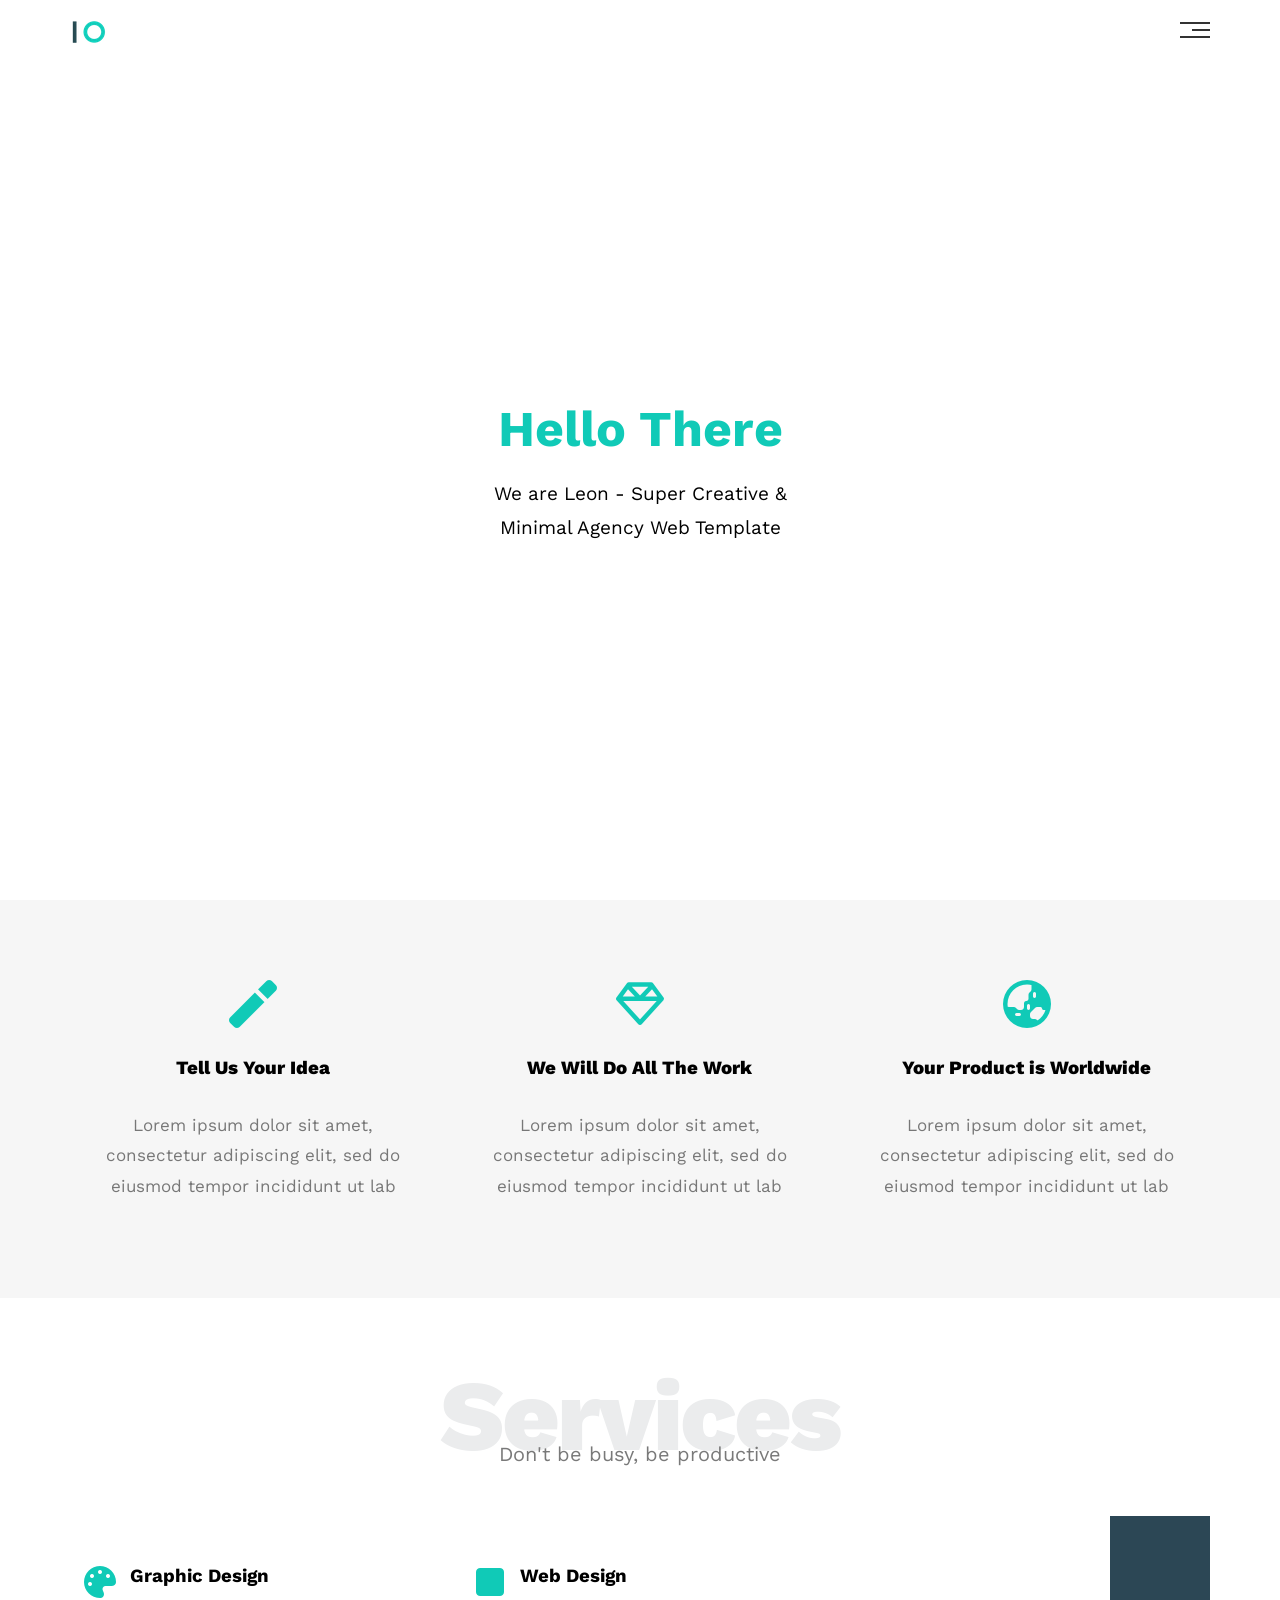
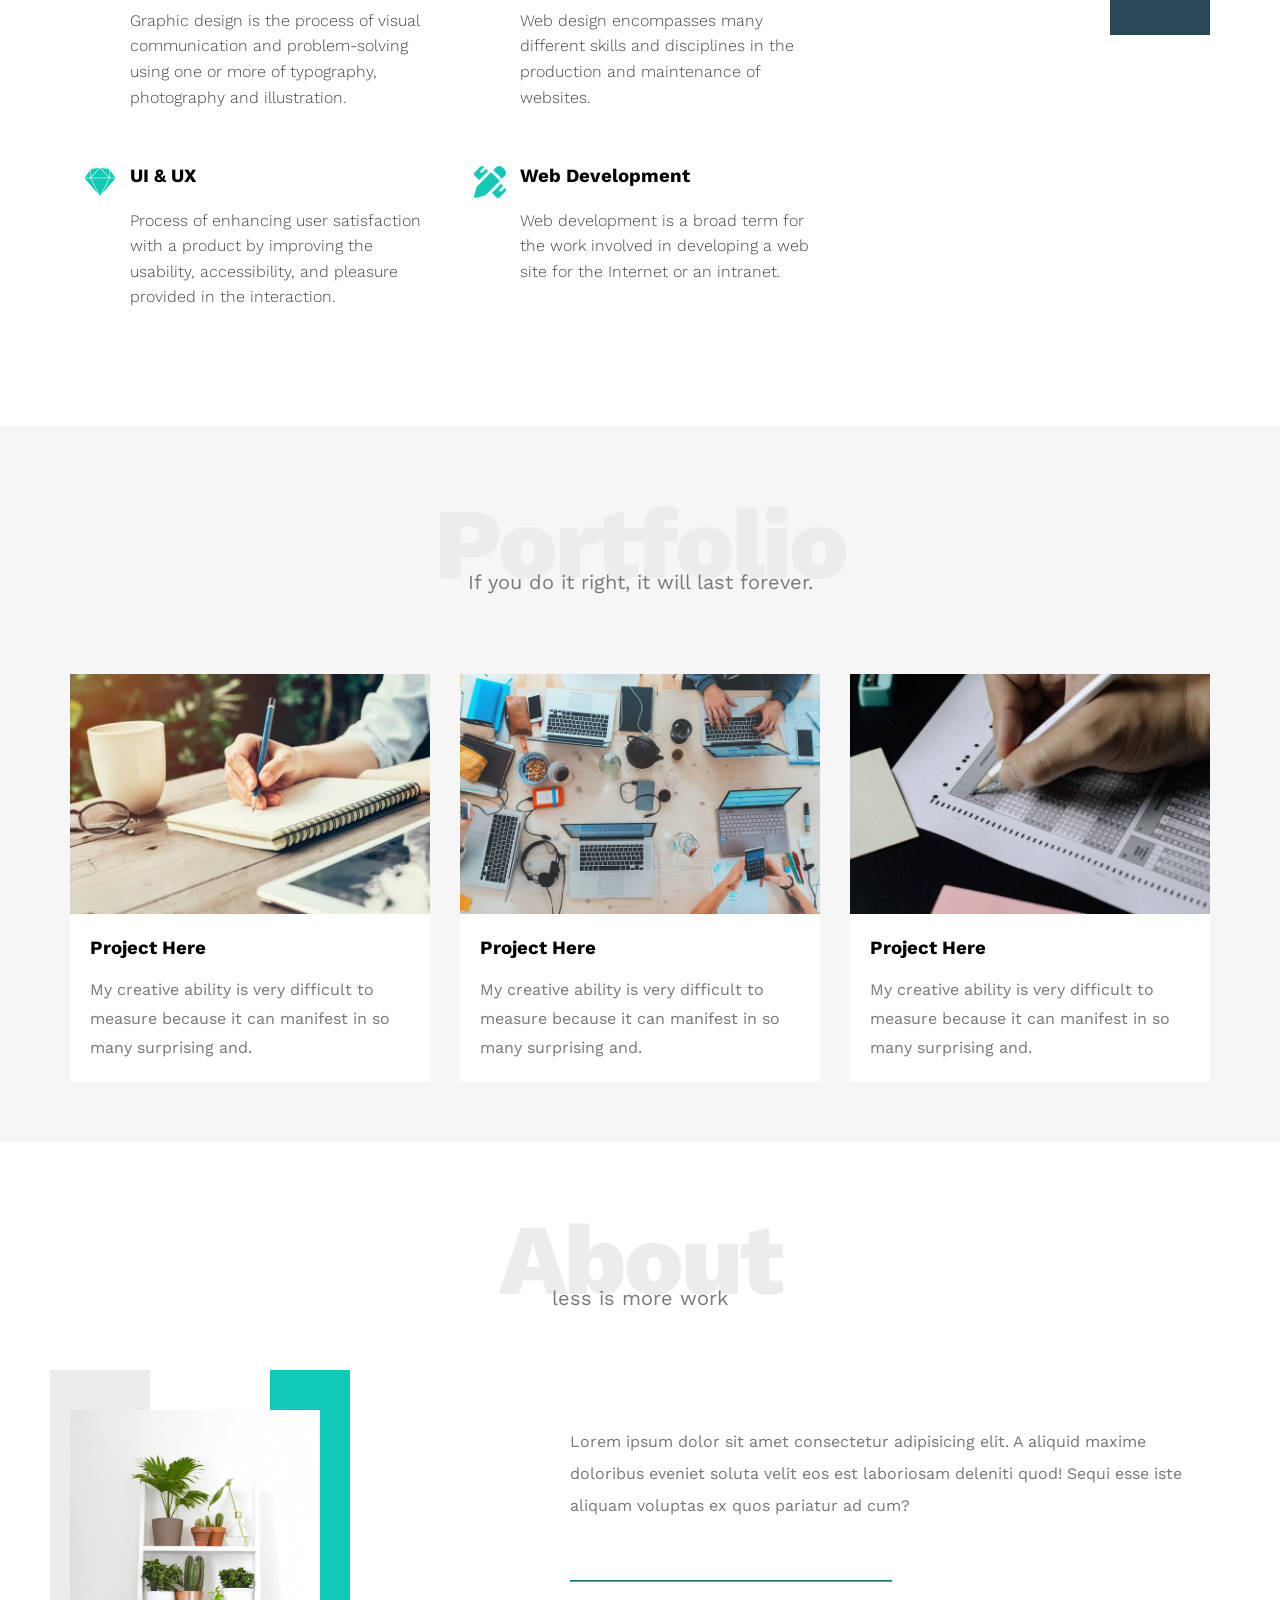
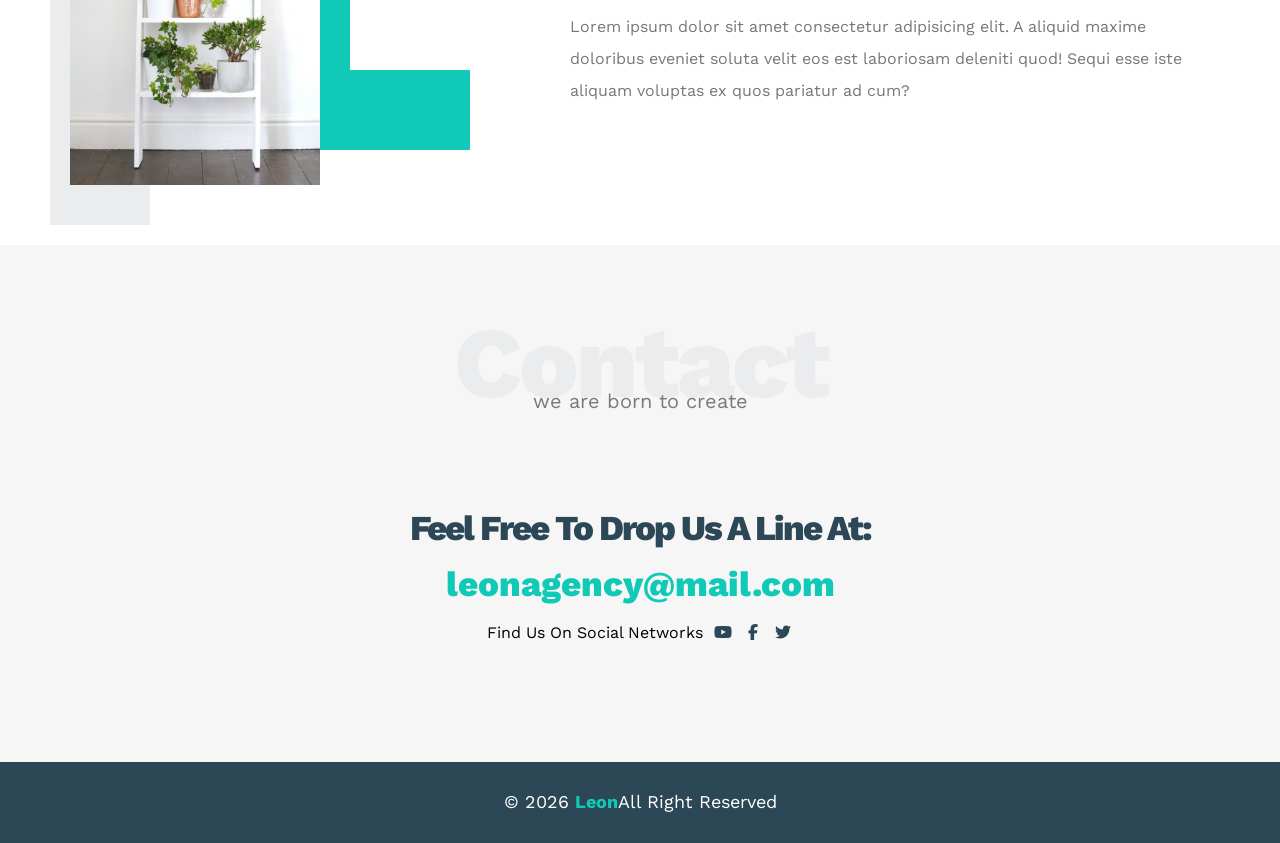
==== index.html @ 98097ae4 "added the html file" ====
<!DOCTYPE html>
<html lang="en">
<head>
    <meta charset="UTF-8">
    <meta name="viewport" content="width=device-width, initial-scale=1.0">
    <title>Leon | Template One</title>
        <!-- Css the main file -->
<link rel="stylesheet" href="css/leo.css" />
<!-- End -->
<!-- Render all Elements Normally -->
<link rel="stylesheet" href="css/normalize.css" />
<!-- End -->
 <!-- All.min.css File -->
<link rel="stylesheet" href="css/all.min.css">
<!-- Google Fonts -->
<link rel="preconnect" href="https://fonts.googleapis.com">
<link rel="preconnect" href="https://fonts.gstatic.com" crossorigin>
<!-- Fontawesomeicons -->
<link href="https://fonts.googleapis.com/css2?family=Work+Sans:ital,wght@0,100..900;1,100..900&display=swap" rel="stylesheet">
 <!-- <script src="https://kit.fontawesome.com/42f8b784bb.js" crossorigin="anonymous"></script> -->
<!-- End Google Fonts -->
</head>
<body>
<!-- Start Header -->
    <div class="header">
      <div class="container">
        <img decoding="async" class="logo" src="Images/logo.png" alt="" />
        <div class="links">
          <span class="icon">
            <span></span>
            <span></span>
            <span></span>
          </span>
          <ul>
            <li><a href="#services">Services</a></li>
            <li><a href="#portfolio">Portfolio</a></li>
            <li><a href="#about">About</a></li>
            <li><a href="#contact">Contact</a></li>
          </ul>
        </div>
      </div>
    </div>
    <!-- End Header -->
    <!-- Start Landing Section -->
    <div class="landing">
      <div class="intro-text">
        <h1>Hello There</h1>
        <p>We are Leon - Super Creative & Minimal Agency Web Template</p>
      </div>
    </div>
    <!-- End Landing Section -->
    <!-- Start Features -->
    <div class="features">
      <div class="container">
        <div class="feat">
          <i class="fas fa-magic fa-3x"></i>
          <h3>Tell Us Your Idea</h3>
          <p>Lorem ipsum dolor sit amet, consectetur adipiscing elit, sed do eiusmod tempor incididunt ut lab</p>
        </div>
        <div class="feat">
          <i class="far fa-gem fa-3x"></i>
          <h3>We Will Do All The Work</h3>
          <p>Lorem ipsum dolor sit amet, consectetur adipiscing elit, sed do eiusmod tempor incididunt ut lab</p>
        </div>
        <div class="feat">
          <i class="fas fa-globe-asia fa-3x"></i>
          <h3>Your Product is Worldwide</h3>
          <p>Lorem ipsum dolor sit amet, consectetur adipiscing elit, sed do eiusmod tempor incididunt ut lab</p>
        </div>
      </div>
    </div>
    <!-- End Features -->
    <!-- Start Services -->
    <div class="services" id="services">
      <div class="container">
        <h2 class="special-heading">Services</h2>
        <p>Don't be busy, be productive</p>
        <div class="services-content">
          <div class="col">
            <!-- Start Service -->
            <div class="srv">
              <i class="fa-solid fa-palette fa-2x"></i>
              <div class="text">
                <h3>Graphic Design</h3>
                <p>
                  Graphic design is the process of visual communication and problem-solving using one or more of
                  typography, photography and illustration.
                </p>
              </div>
            </div>
            <div class="srv">
              <i class="fab fa-sketch fa-2x"></i>
              <div class="text">
                <h3>UI & UX</h3>
                <p>
                  Process of enhancing user satisfaction with a product by improving the usability, accessibility, and
                  pleasure provided in the interaction.
                </p>
              </div>
            </div>
            <!-- End Service -->
          </div>
          <div class="col">
            <!-- Start Services -->
            <div class="srv">
              <i class="fas fa-regular fa-square fa-2x"></i>
              <div class="text">
                <h3>Web Design</h3>
                <p>
                  Web design encompasses many different skills and disciplines in the production and maintenance of
                  websites.
                </p>
              </div>
            </div>
            <div class="srv ">
              <i class="fas fa-pencil-ruler fa-2x"></i>
              <div class="text srv-content">
                <h3>Web Development</h3>
                <p>
                  Web development is a broad term for the work involved in developing a web site for the Internet or an
                  intranet.
                </p>
              </div>
            </div>
            <!-- End Services -->
          </div>
          <div class="col">
            <div class="image image-column">
              <img decoding="async" src="images/services.jpg" alt="" />
            </div>
          </div>
        </div>
      </div>
    </div>
    <!-- Start Portfolio -->
  <div class="portfolio" id="portfolio">
      <div class="container">
        <h2 class="special-heading">Portfolio</h2>
        <p>If you do it right, it will last forever.</p>
        <div class="portfolio-content">
          <div class="card">
            <img decoding="async" src="Images/portfolio-1.jpg" alt="" />
            <div class="info">
              <h3>Project Here</h3>
              <p>My creative ability is very difficult to measure because it can manifest in so many surprising and.</p>
            </div>
          </div>
          <div class="card">
            <img decoding="async" src="Images/portfolio-2.jpg" alt="" />
            <div class="info">
              <h3>Project Here</h3>
              <p>My creative ability is very difficult to measure because it can manifest in so many surprising and.</p>
            </div>
          </div>
          <div class="card">
            <img decoding="async" src="Images/portfolio-3.jpg" alt="" />
            <div class="info">
              <h3>Project Here</h3>
              <p>My creative ability is very difficult to measure because it can manifest in so many surprising and.</p>
            </div>
          </div>
        </div>
      </div>
    </div>
    <!-- End Portfolio -->
     <!-- Start about -->
    <div class="about" id="about">
      <div class="container">
          <h2 class="special-heading">About</h2>
          <p>less is more work</p>
      <div class="about-content">
        <div class="image">
          <img src="Images/about.jpg" alt="">
        </div>
        <div class="text">
          <p>Lorem ipsum dolor sit amet consectetur adipisicing elit.
             A aliquid maxime doloribus eveniet soluta velit eos est 
            laboriosam deleniti quod! Sequi esse iste aliquam voluptas ex quos pariatur ad cum?
          </p>
            <hr>
            <p>Lorem ipsum dolor sit amet consectetur adipisicing elit.
             A aliquid maxime doloribus eveniet soluta velit eos est 
            laboriosam deleniti quod! Sequi esse iste aliquam voluptas ex quos pariatur ad cum?
          </p>
        </div>
      </div>
      </div>
    </div>
     <!-- End about -->
      <!-- Start Contact -->
    <div class="contact" id="contact">
      <div class="container">
        <h2 class="special-heading">Contact</h2>
        <p>we are born to create</p>
        <div class="info">
          <p class="label">Feel Free To Drop Us A Line At:</p>
          <a href="mailto:leonagency@mail.com?subject=Contact" class="link">leonagency@mail.com</a>
          <div class="social">
            Find Us On Social Networks
             <i class="fab fa-youtube"></i>
            <i class="fab fa-facebook-f"></i>
            <i class="fab fa-twitter"></i>
          </div>
        </div>
      </div>
    </div>
      <!-- End Contact -->
       <!-- Start Footer -->
    <div class="footer">
      &copy; 2026 <span>Leon</span>All Right Reserved
    </div>
       <!--End Footer -->
  </body>
---- css/leo.css ----
/* Start Variables */
:root{
  --main-color:#10cab7 ;
  --secondary-color:#2c4755 ;
  --section-padding:60px;
  --section-background: #f6f6f6;
  --main-duration: 0.5s;
}
/* End Variables */
/* Global Rules */
* {
  -webkit-box-sizing: border-box;
  -moz-box-sizing: border-box;
  box-sizing: border-box;
}
html {
  scroll-behavior: smooth;
}
body {
  font-family: "Work Sans", sans-serif;
}
.container {
  padding-left: 15px; 
  padding-right: 15px;
  margin-left: auto;
  margin-right: auto;
}
/* Small */
@media (min-width: 768px) {
  .container {
    width: 750px;
  }
}
/* Medium */
@media (min-width: 992px) {
  .container {
    width: 970px;
  }
}
/* Large */
@media (min-width: 1200px) {
  .container {
    width: 1170px;
  }
}
/* End Global Rules */
/* Start Components */
.special-heading {
  color: #ebeced;
  font-size: 100px;
  text-align: center;
  font-weight: 800;
  letter-spacing: -3px;
  margin: 0;
}
.special-heading + p {
  margin: -30px 0 0;
  font-size: 20px;
  text-align: center;
  color: #797979;
}
@media (max-width: 767px) {
  .special-heading {
    font-size: 60px;
  }
  .special-heading + p {
    margin-top: -20px;
  }
}
/* End Components */
/* Start Header */
.header {
  padding: 20px;
}
.header .container {
  display: flex;
  justify-content: space-between;
  align-items: center;
}
.header .logo {
  width: 60px;
}
.header .links {
  position: relative;
}
.header .links:hover .icon span:nth-child(2) {
  width: 100%;
}
.header .links .icon {
  width: 30px;
  display: flex;
  flex-wrap: wrap;
  justify-content: flex-end;
}
.header .links .icon span {
  background-color: #333;
  margin-bottom: 5px;
  height: 2px;
}
.header .links .icon span:first-child {
  width: 100%;
}
.header .links .icon span:nth-child(2) {
  width: 60%;
  transition: var(--main-duration);
}
.header .links .icon span:last-child {
  width: 100%;
}
.header .links ul {
  list-style: none;
  margin: 0;
  padding: 0;
  background-color: #f6f6f6;
  position: absolute;
  right: 0;
  min-width: 200px;
  top: calc(100% + 15px);
  display: none;
  z-index: 1;
}
.header .links ul::before {
  content: "";
  border-width: 10px;
  border-style: solid;
  border-color: transparent transparent #f6f6f6 transparent;
  position: absolute;
  right: 5px;
  top: -20px;
}
.header .links:hover ul {
  display: block;
}
.header .links ul li a {
  display: block;
  padding: 15px;
  text-decoration: none;
  color: #333;
  transition: var(--main-duration);
}
.header .links ul li a:hover {
  padding-left: 25px;
}
.header .links ul li:not(:last-child) a {
  border-bottom: 1px solid #ddd;
}
/* End Header */
/* Start Landing Section */
.landing {
  background-image: url(../Images/landing.jpg);
  background-size: cover;
  height: calc(100vh - 64px);
  position: relative;
}
.landing .intro-text {
  position: absolute;
  left: 50%;
  top: 50%;
  text-align: center;
  transform: translate(-50%, -50%);
  width: 320px;
  max-width: 100%;
}
.landing .intro-text h1 {
  margin: 0;
  font-weight: bold;
  font-size: 50px;
  color: var(--main-color);
}
.landing .intro-text p {
  font-size: 19px;
  line-height: 1.8;
}
/* End Landing Section */
/* Start Features */
.features {
  padding-top: var(--section-padding);
  padding-bottom: var(--section-padding);
  background-color: var(--section-background);
}
.features .container {
  display: grid;
  grid-template-columns: repeat(auto-fill, minmax(300px, 1fr));
  grid-gap: 20px;
}
.features .feat {
  padding: 20px;
  text-align: center;
}
.features .feat i {
  color: var(--main-color);
}
.features .feat h3 {
  font-weight: 800;
  margin: 30px 0;
}
.features .feat p {
  line-height: 1.8;
  color: #777;
  font-size: 17px;
}
/* End Features */
/* Start Services  */
.services {
  padding-top: var(--section-padding);
  padding-bottom: var(--section-padding);
}
.services .services-content {
  display: grid;
  grid-template-columns: repeat(auto-fill, minmax(300px, 1fr));
  grid-gap: 30px;
  margin-top: 100px;
}
.services .services-content .srv {
  display: flex;
  margin-bottom: 40px;
}
@media (max-width: 767px) {
  .services .services-content .srv {
    flex-direction: column;
    text-align: center;
  }
  .services .services-content .srv i {
    margin: 0 auto 20px;
  }
}
/* for mistakes */
/* .services .services-content .srv .srv-content {

}
*/

/* mistakes */
.services .services-content .srv i {
  color: var(--main-color);
  flex-basis: 60px;
}
.services .services-content .srv .text {
  flex: 1;
}
.services .services-content .srv .text h3 {
  margin: 0 0 20px;
}
.services .services-content .srv .text p {
  color: #444;
  font-weight: 300;
  line-height: 1.6;
}
.services .services-content .image {
  text-align: center;
  position: relative;
}
.services .services-content .image::before {
  content: "";
  background-color: var(--secondary-color);
  width: 100px;
  height: calc(100% + 100px);
  top: -50px;
  position: absolute;
  right: 0;
  z-index: -1;
}
.services .services-content .image img {
  width: 260px;
}
@media (max-width: 1199px) {
  .image-column {
    display: none;
  }
}
/* End Services*/
/* Start Portfolio */
.portfolio{
  padding-top:var(--section-padding) ;
  padding-bottom: var(--section-padding);
  background-color: var(--section-background);
}
.portfolio .portfolio-content {
  display: grid;
  grid-template-columns: repeat(auto-fill, minmax(300px, 1fr));
  grid-gap: 30px;
  margin-top:80px;
}
.portfolio .portfolio-content .card {
  background-color: white;
}
.portfolio .portfolio-content .card img {
max-width: 100%;
}
.portfolio .portfolio-content .card .info {
  padding: 20px;
}
 .portfolio .portfolio-content .card .info h3 {
  margin: 0;
 }
 .portfolio .portfolio-content .card .info p {
  margin-bottom: 0;
  line-height: 1.8;
  color: #777;
 }
/* End Portfolio */
/* Start about */
.about{
  padding-top:var(--section-padding) ;
  padding-bottom:var(--section-padding) ;
}
.about .about-content {
  display: flex;
  flex-wrap: wrap;
  justify-content: space-between;
  margin-top: 100px;
}
@media (max-width:991px ){
  .about .about-content {
    flex-direction: column;
    text-align: center;
  }
}
.about .about-content .image {
  width: 250px;
  height: 375px;
  position: relative;
}
@media (max-width:991px){
  .about .about-content .image{
    margin: 0 auto 80px;
  }
}
.about .about-content .image::before {
  content: "";
  position: absolute;
  background-color: #ebeced;
  width: 100px;
  height: calc(100% + 80px);
  z-index: -1;
  top: -40px;
  left: -20px;

}
.about .about-content .image::after {
  content: "";
  position: absolute;
  top: -40px;
  right: -150px ;
  width: 120px;
  height: 300px;
  border-left: 80px solid var(--main-color);
  border-bottom: 80px solid var(--main-color);
  z-index: -1;
}
@media (max-width:991px) {
  .about .about-content .image::before,
  .about .about-content .image::after{
  display: none;
  }
}
.about .about-content .image img {
  max-width: 100%;
}
.about .about-content .text {
  flex-basis: calc(100% - 500px)
}
.about .about-content .text p:first-of-type{
  line-height: 2;
  color: #777;
  margin-bottom: 50px;
}
.about .about-content .text hr{
  width: 50%;
  display: inline-block;
  border-color: var(--main-color);
}
.about .about-content .text p:last-of-type{
  line-height: 2;
  color:#777 ;
}
/* End about */
/* Start Contact */
.contact{
  padding-top: var(--section-padding);
  padding-bottom: var(--section-padding);
  background-color: var(--section-background);
}
.contact .info {
  padding-top: var(--section-padding);
  padding-bottom: var(--section-padding);
  text-align: center;
}
.contact .info .label {
  font-size: 35px;
  font-weight: 800;
  letter-spacing: -2px;
  color: var(--secondary-color);
  margin-bottom: 15px;
}
.contact .info .link {
  text-decoration: none;
  font-size: 35px;
  font-weight: 800;
  color: var(--main-color);
  display: block;
}
.contact .info .social{
  margin-top: 20px;
  display: flex;
  justify-content: center;
  font-size: 16px;
}
.contact .info .social i {
  margin-left:10px ;
  color: var(--secondary-color);
}
@media (max-width :767px){
  .contact .info .label,
  .contact .info .link {
    font-size: 25px;
  }
}
/* End Contact */
/* Start Footer */
.footer {
  background-color: var(--secondary-color);
  color: white;
  padding: 30px 10px; 
  font-size: 18px;
  text-align: center;
}
.footer span {
  color: var(--main-color);
  font-weight: bold;
}
/* End Footer */
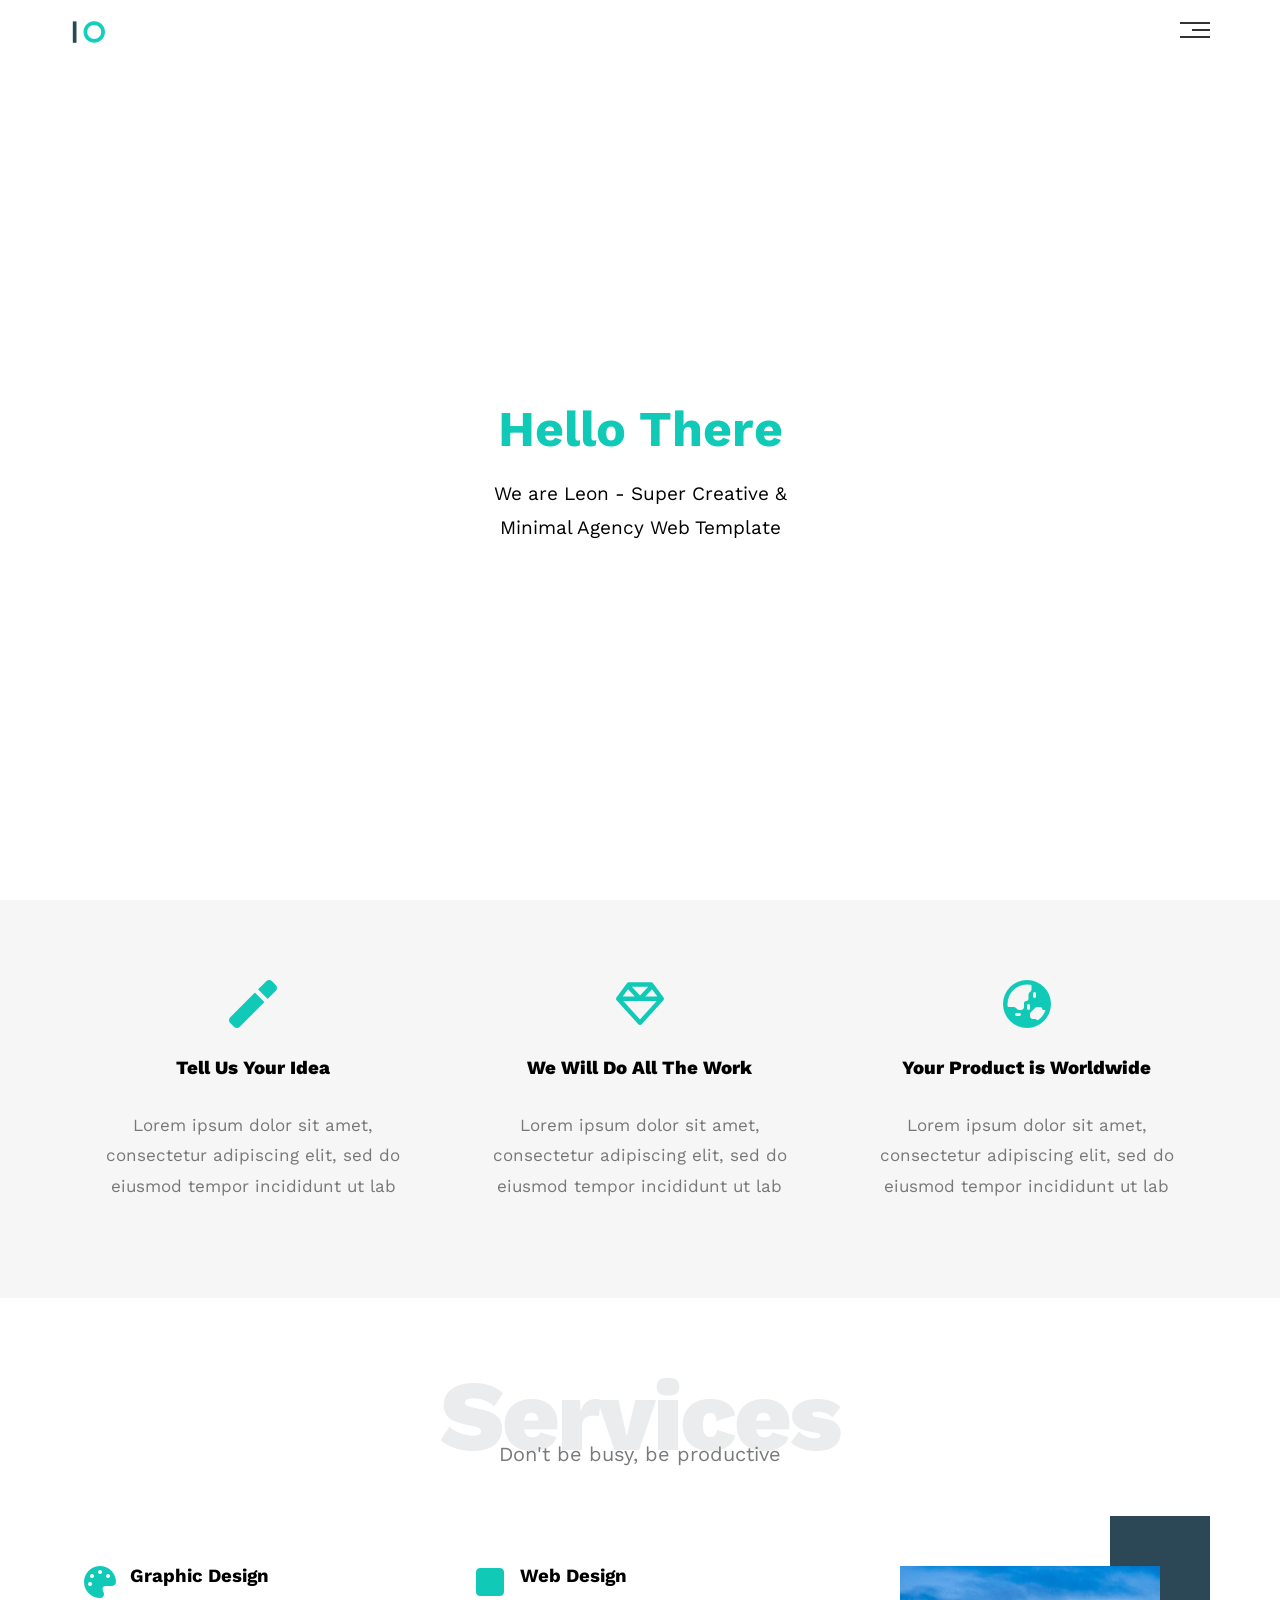
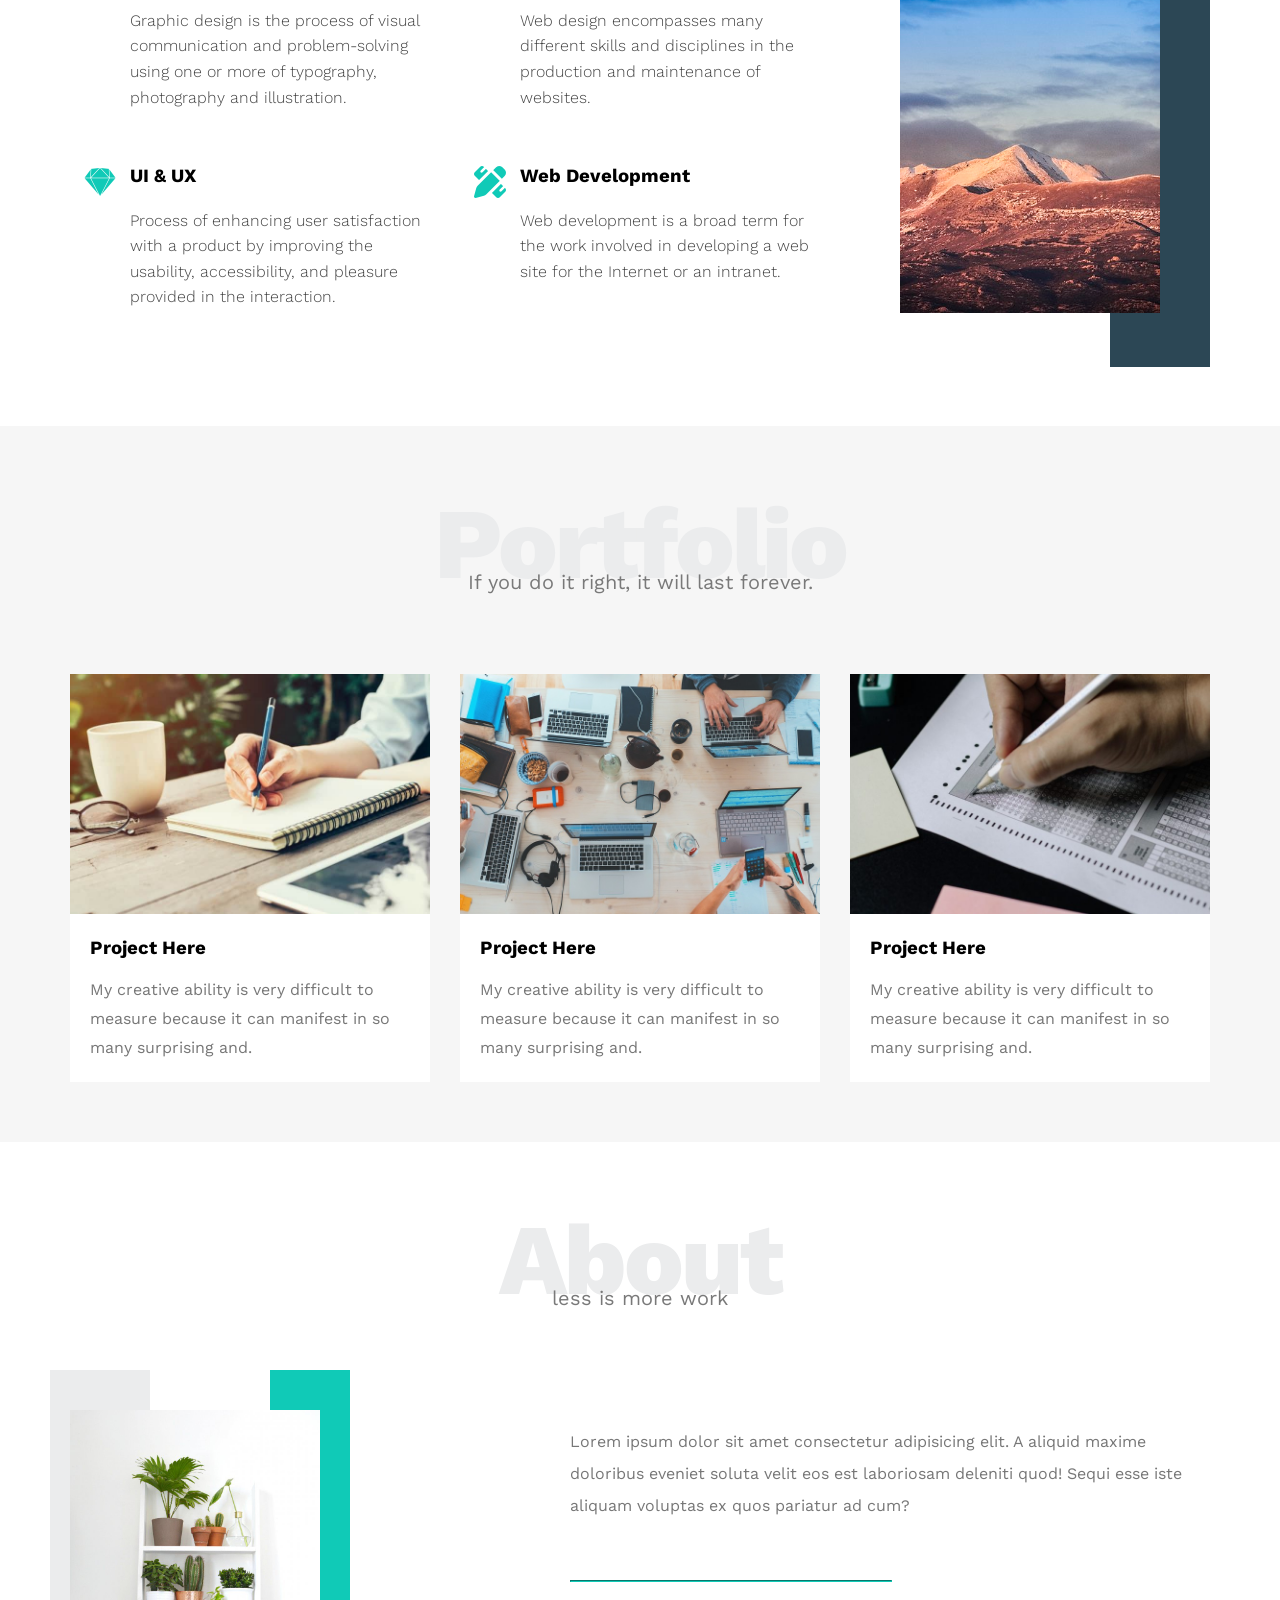
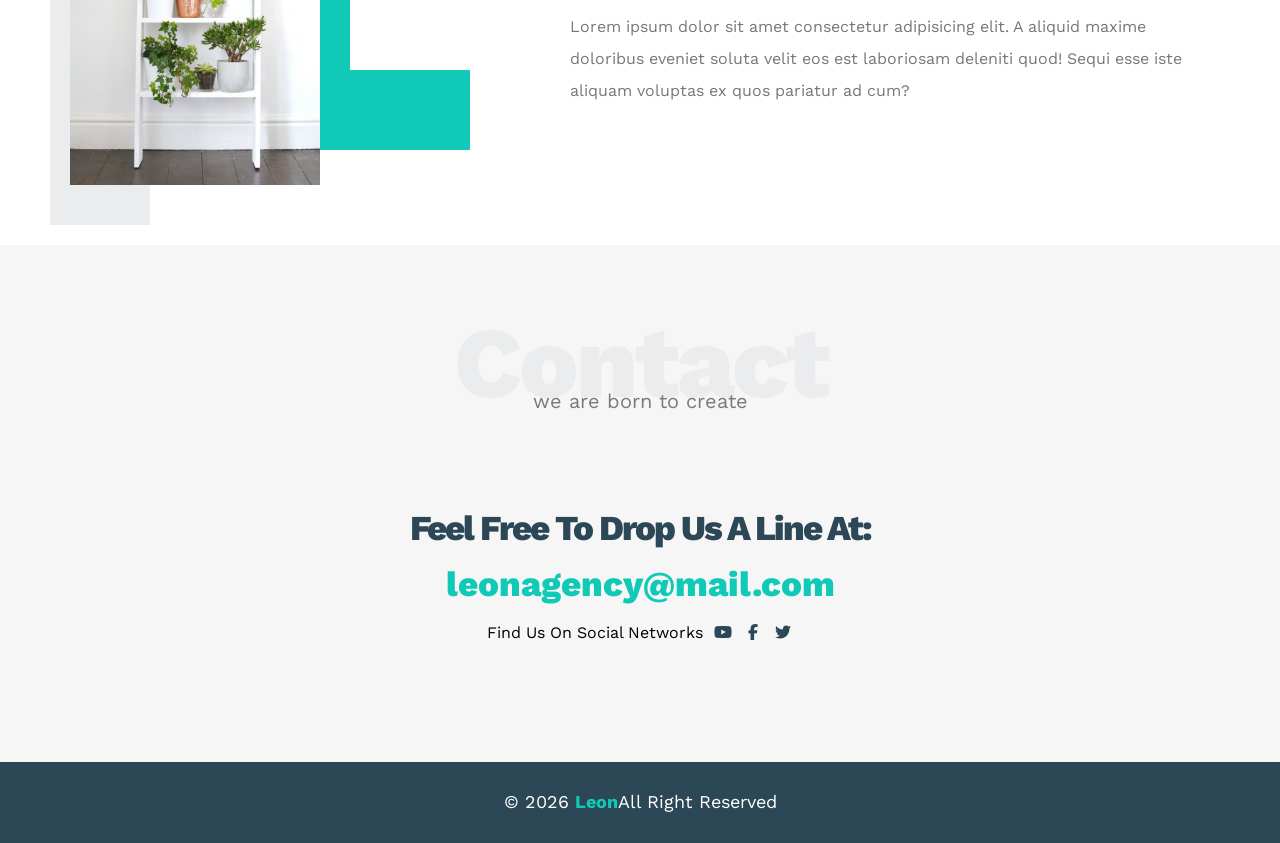
==== commit 4a6f322f: "update the image" ====
--- a/index.html
+++ b/index.html
@@ -126,7 +126,7 @@
           </div>
           <div class="col">
             <div class="image image-column">
-              <img decoding="async" src="images/services.jpg" alt="" />
+              <img decoding="async" src="Images/services.jpg" alt="" />
             </div>
           </div>
         </div>
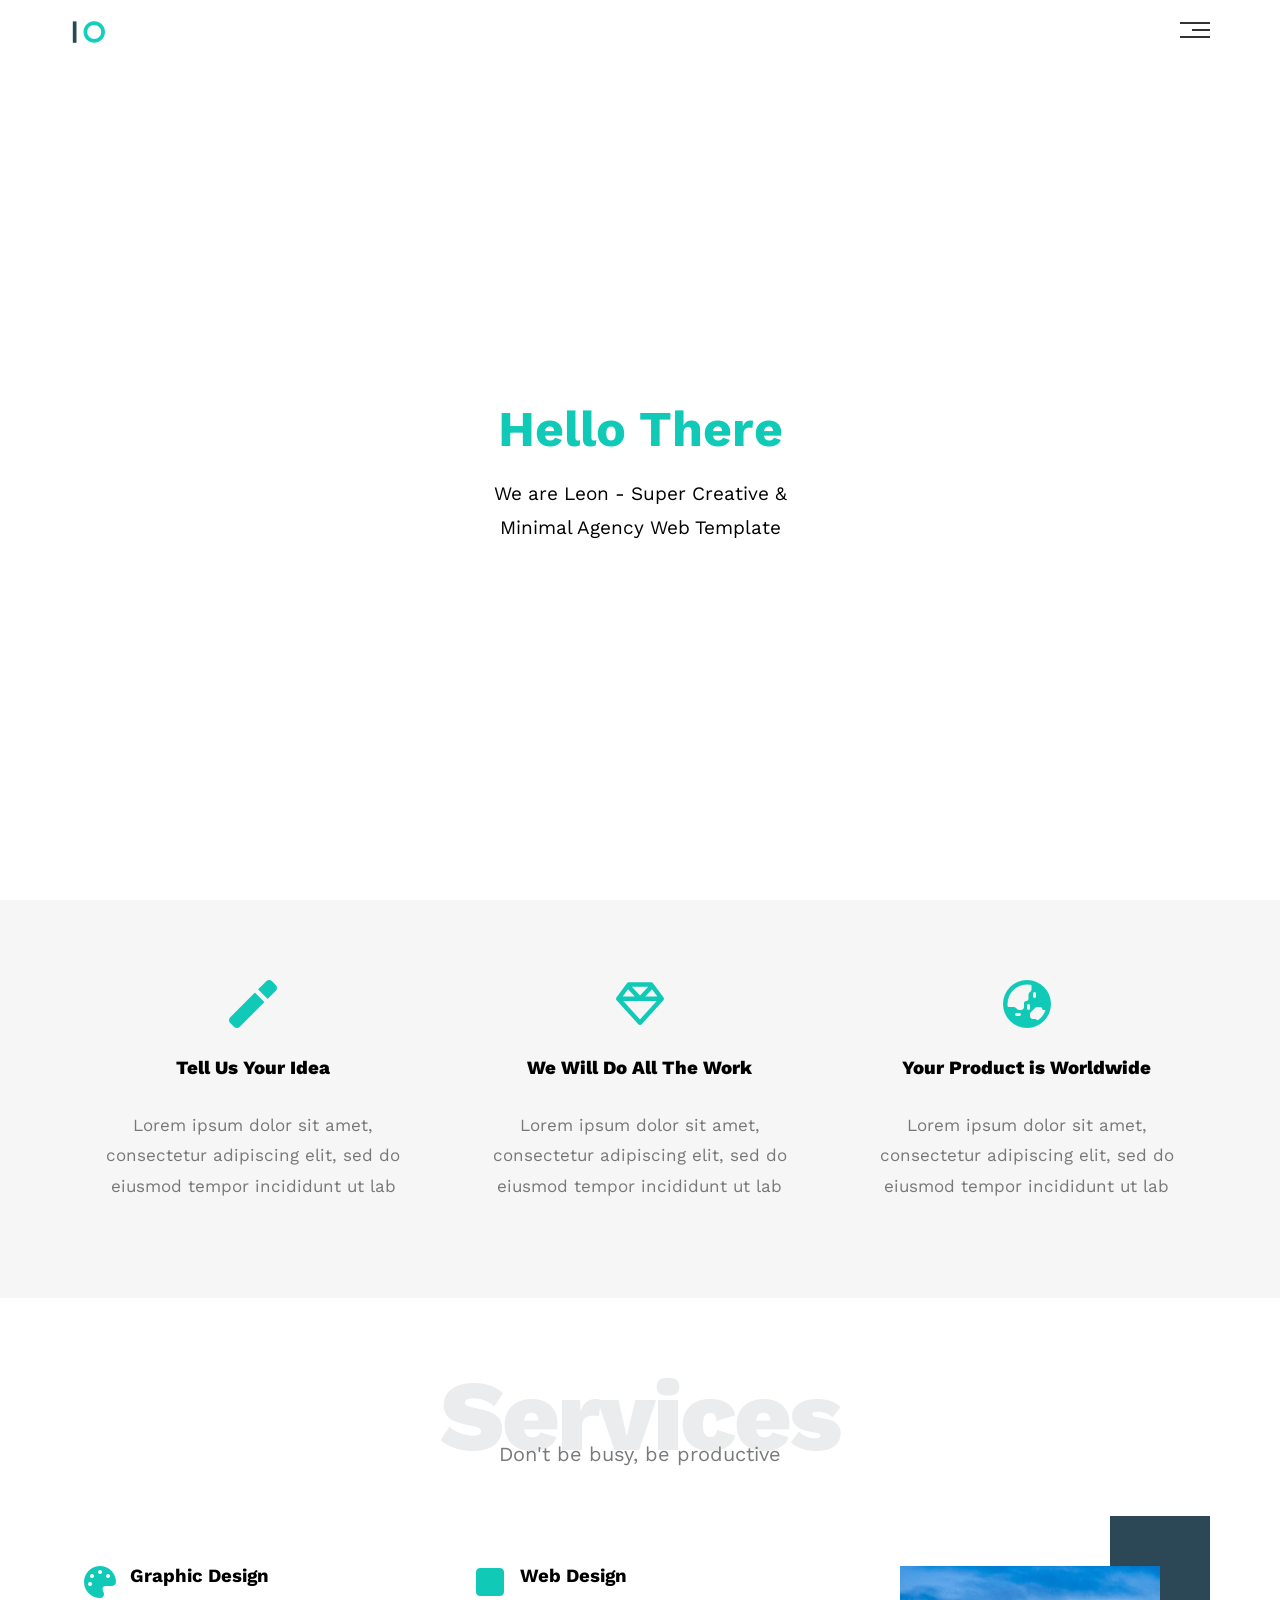
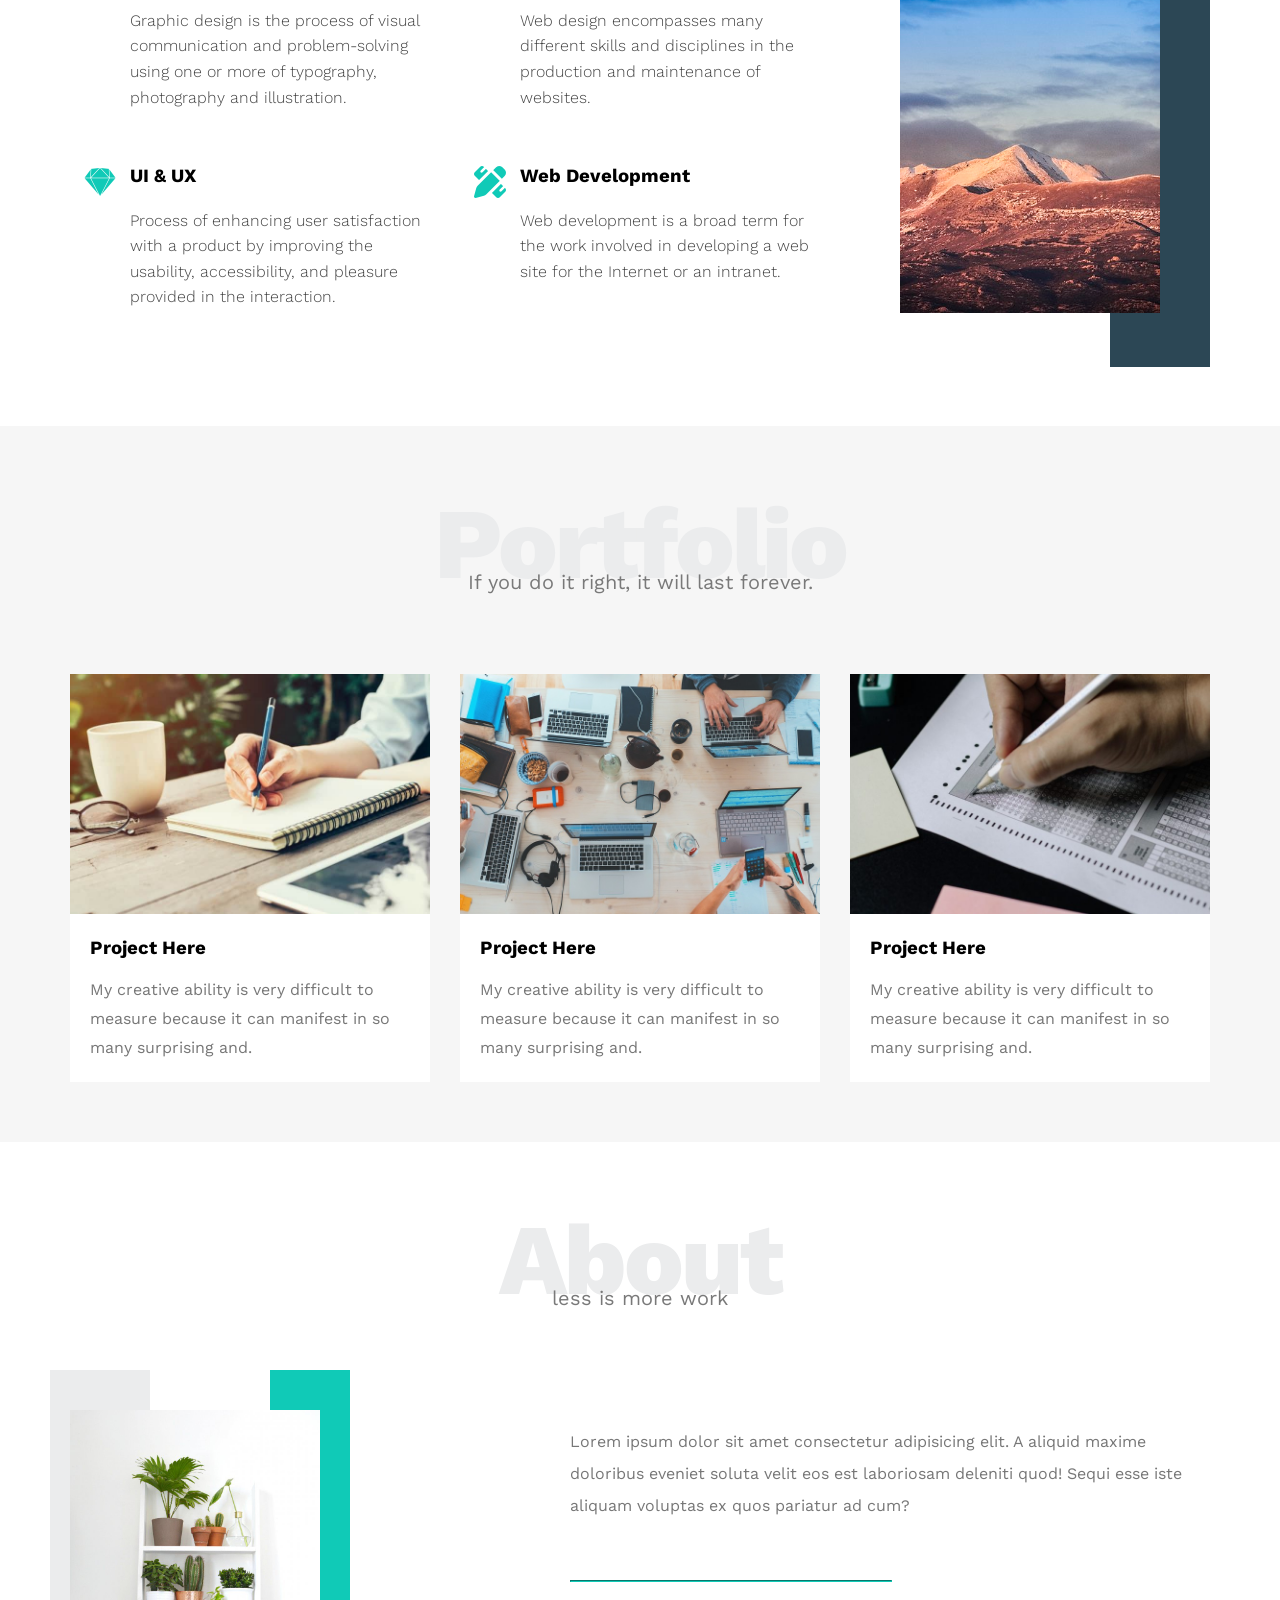
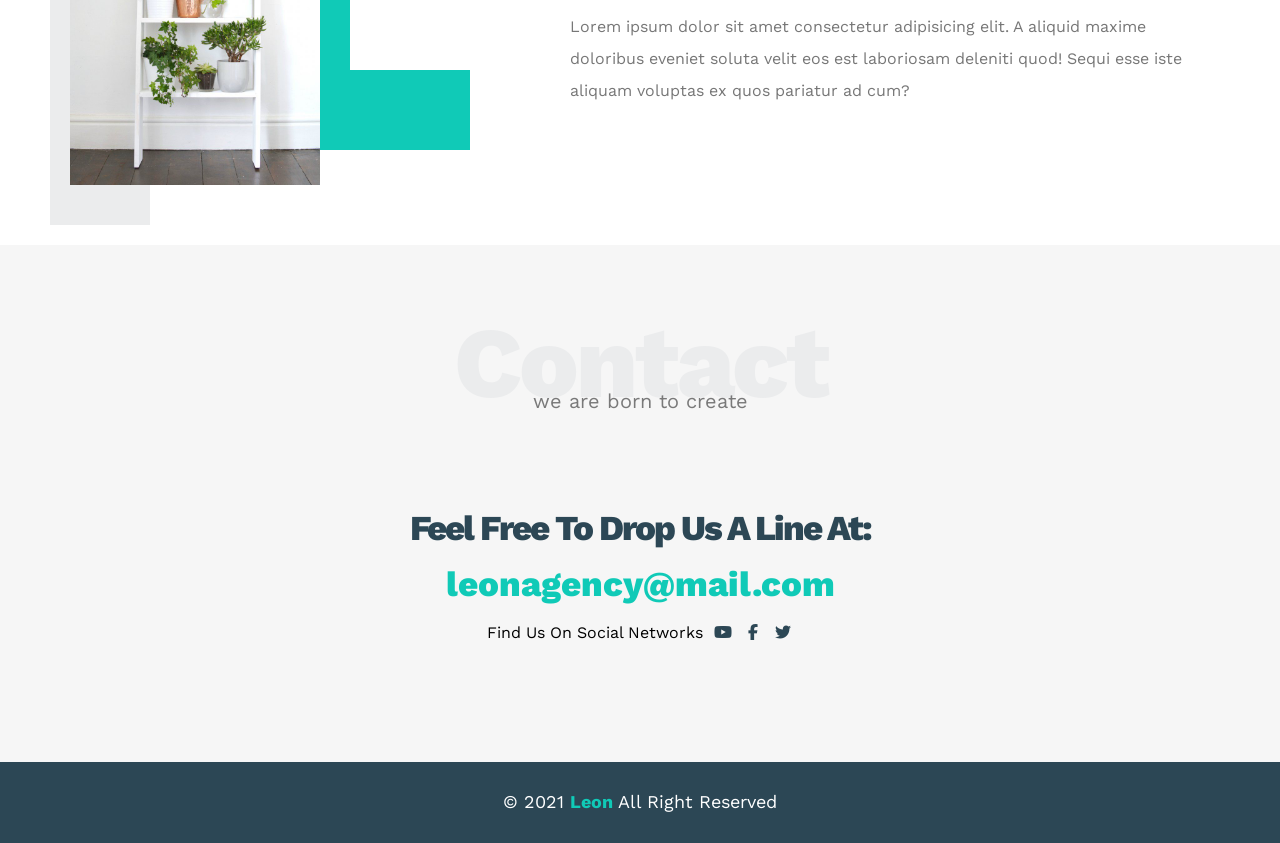
==== commit c3aa55af: "update the footer" ====
--- a/index.html
+++ b/index.html
@@ -206,8 +206,6 @@
     </div>
       <!-- End Contact -->
        <!-- Start Footer -->
-    <div class="footer">
-      &copy; 2026 <span>Leon</span>All Right Reserved
-    </div>
+    <div class="footer">&copy; 2021 <span>Leon</span> All Right Reserved</div>
        <!--End Footer -->
   </body>
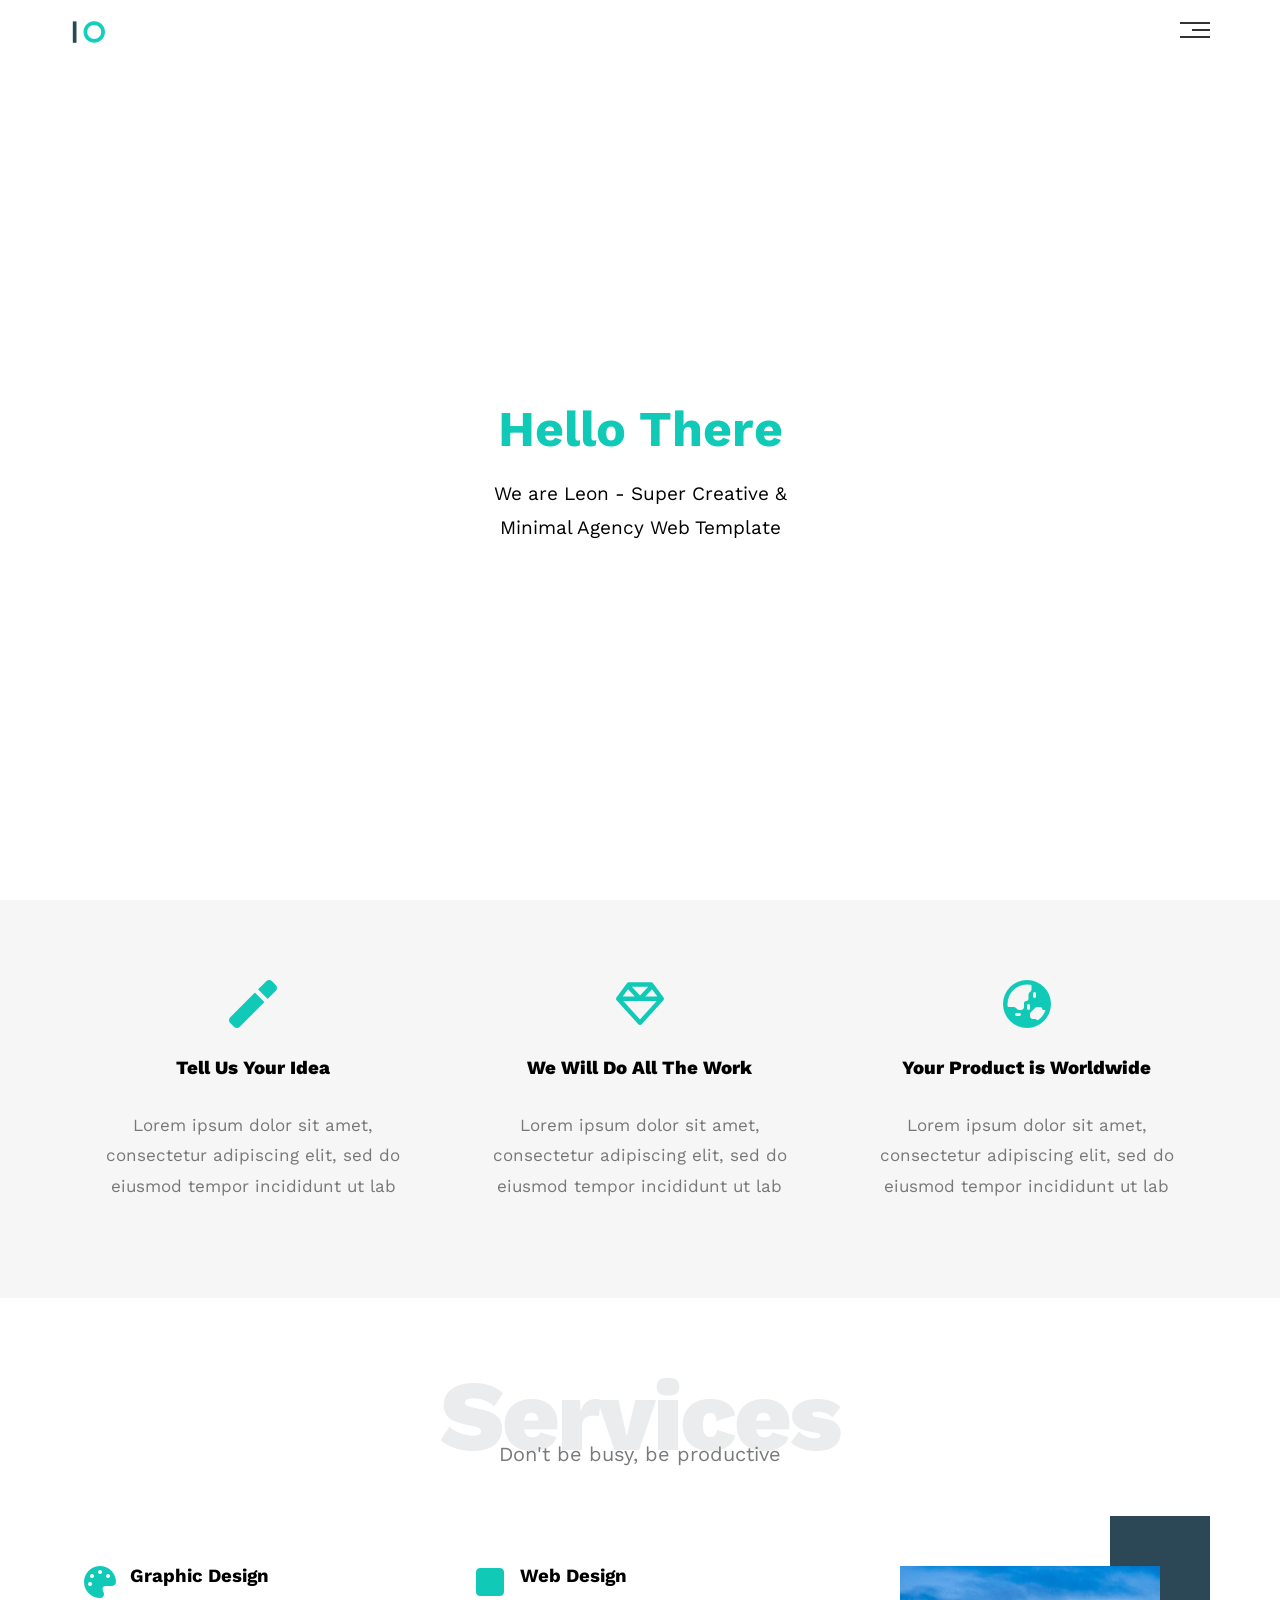
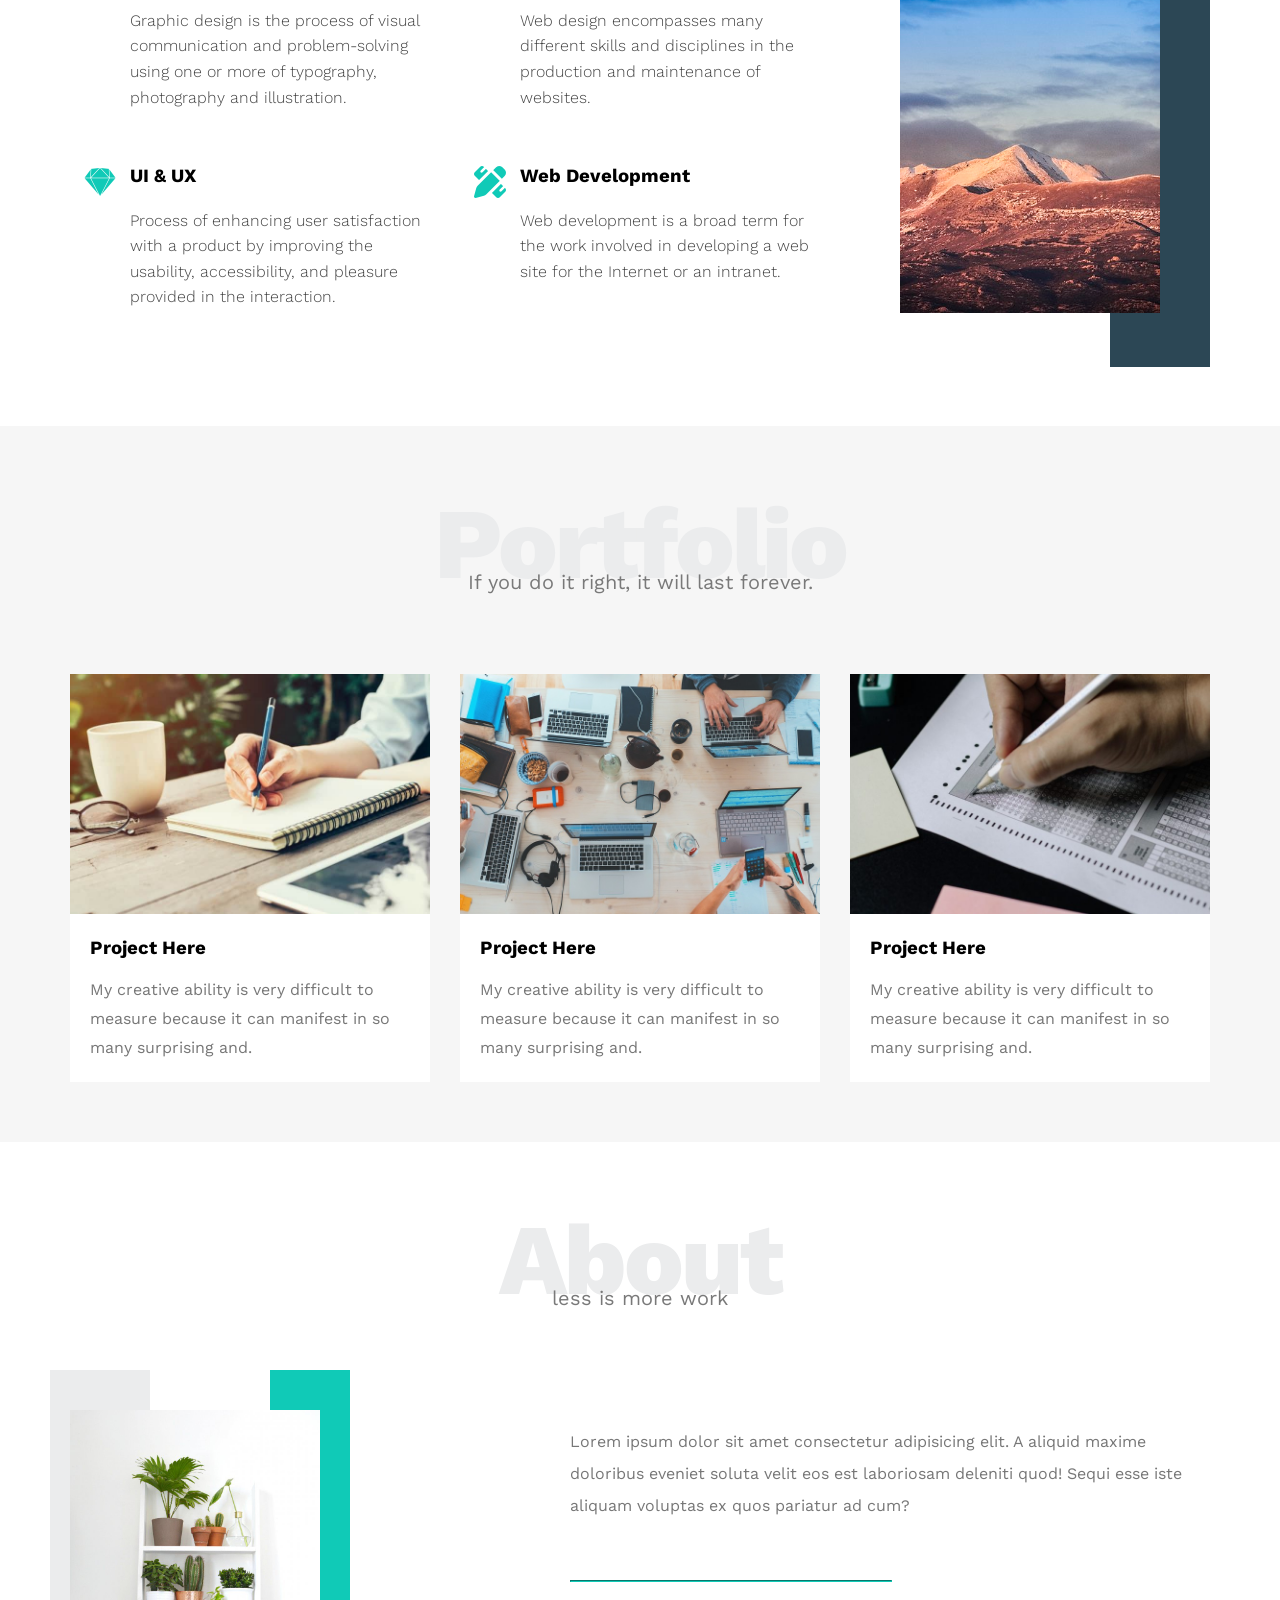
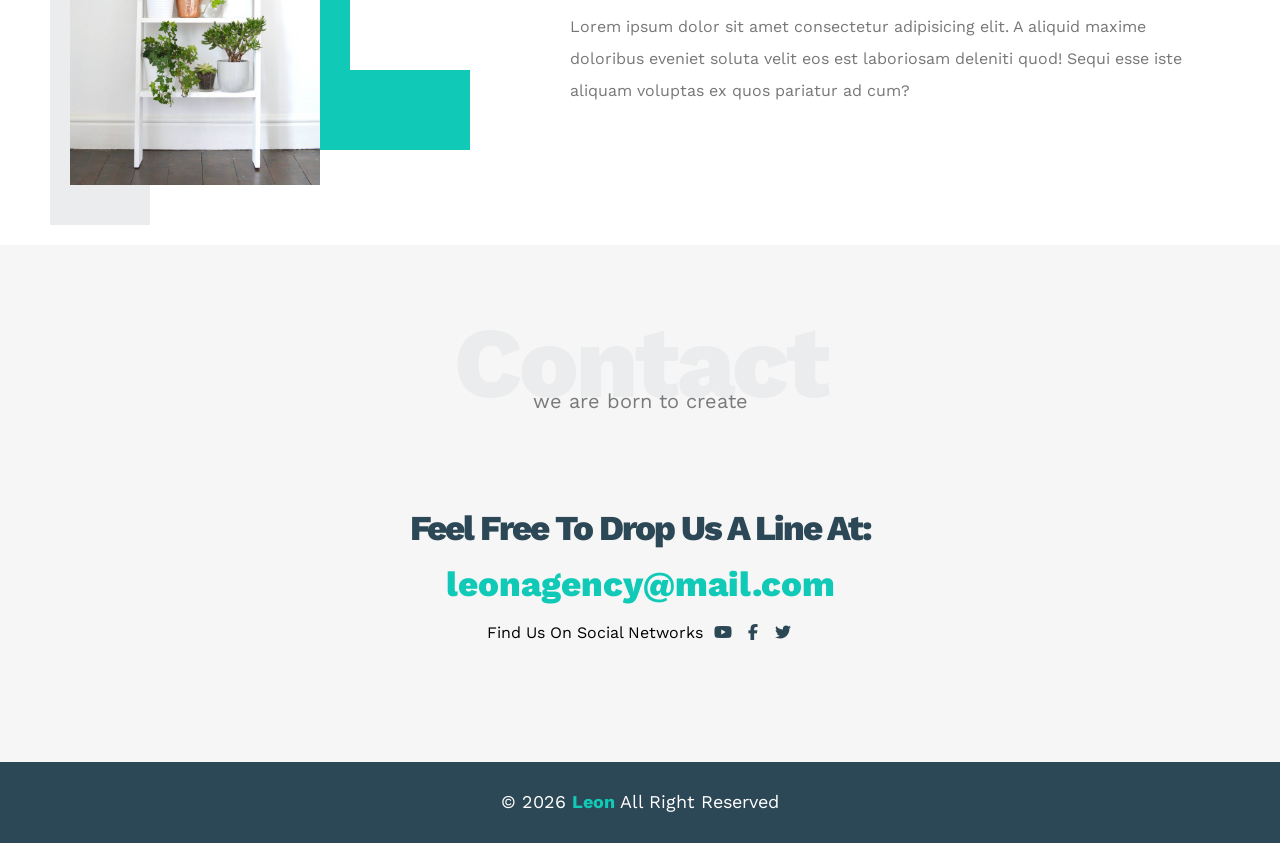
==== commit 2a7c38c6: "update the footer section" ====
--- a/index.html
+++ b/index.html
@@ -206,6 +206,6 @@
     </div>
       <!-- End Contact -->
        <!-- Start Footer -->
-    <div class="footer">&copy; 2021 <span>Leon</span> All Right Reserved</div>
+    <div class="footer">&copy; 2026 <span>Leon</span> All Right Reserved</div>
        <!--End Footer -->
   </body>
